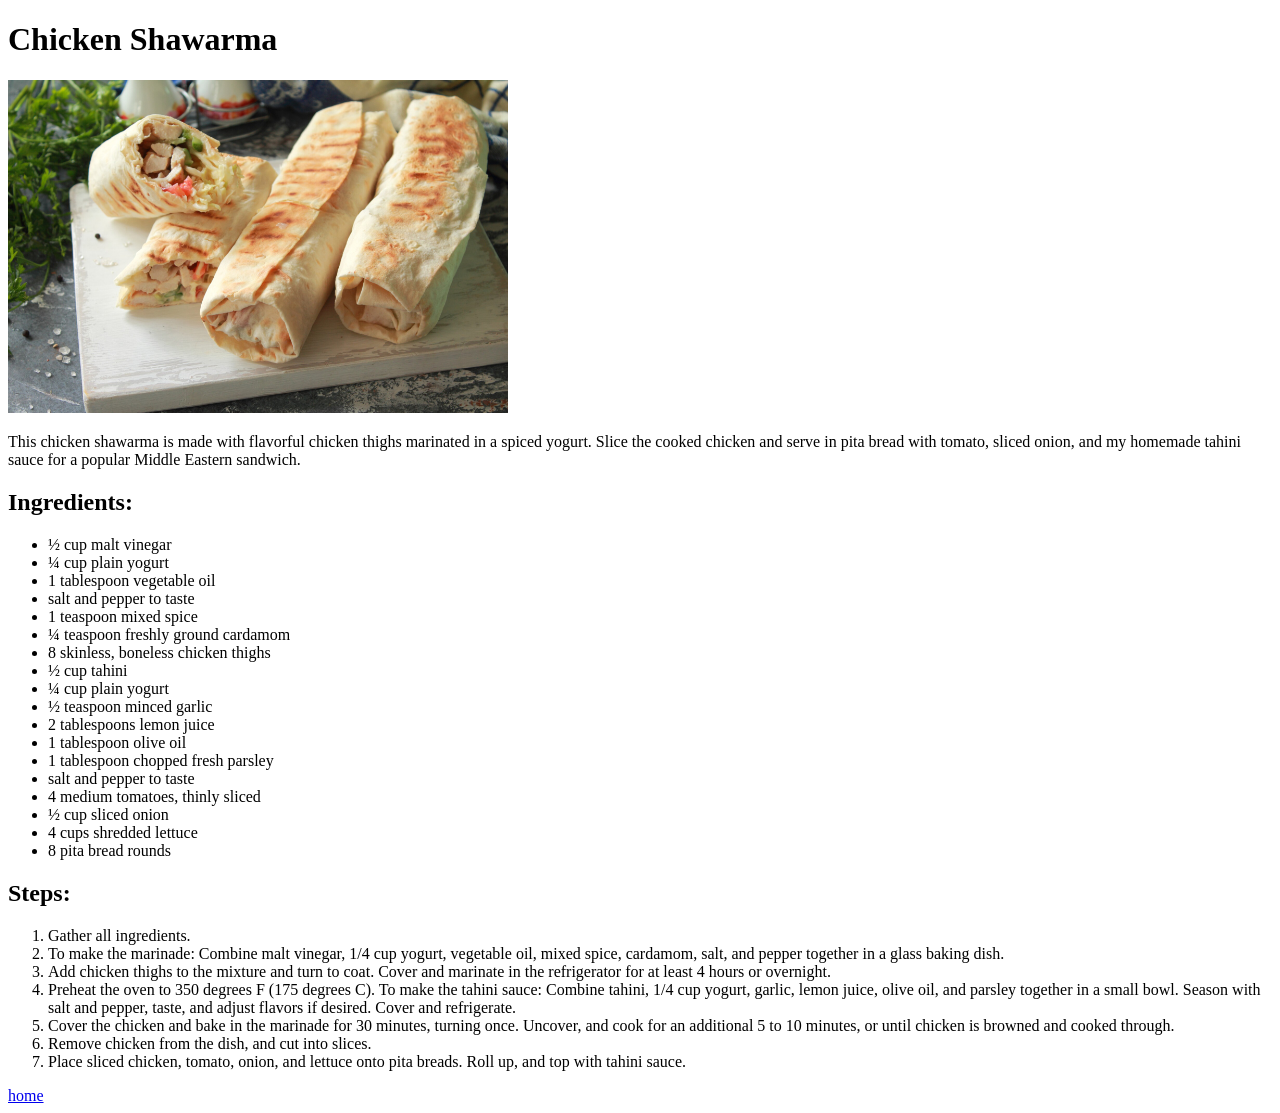
==== recipes/checken_shawarma.html @ bda6f53c "feat: add new recipe to list" ====
<!DOCTYPE html>
<html lang="en">
<head>
    <meta charset="UTF-8">
    <meta name="viewport" content="width=device-width, initial-scale=1.0">
    <title>Chicken Shawarma</title>
</head>
<body>
    <h1>Chicken Shawarma</h1>
    <img src="../images/Chicken_Shawarma.jpg" alt="Chicken Shawarma" width="500">
    <p>This chicken shawarma is made with flavorful chicken thighs marinated in a spiced yogurt. Slice the cooked chicken and serve in pita bread with tomato, sliced onion, and my homemade tahini sauce for a popular Middle Eastern sandwich.</p>
    <h2>Ingredients:</h2>
    <ul>
        <li>½ cup malt vinegar</li>
        <li>¼ cup plain yogurt</li>
        <li>1 tablespoon vegetable oil</li>
        <li>salt and pepper to taste</li>
        <li>1 teaspoon mixed spice</li>
        <li>¼ teaspoon freshly ground cardamom</li>
        <li>8 skinless, boneless chicken thighs</li>
        <li>½ cup tahini</li>
        <li>¼ cup plain yogurt</li>
        <li>½ teaspoon minced garlic</li>
        <li>2 tablespoons lemon juice</li>
        <li>1 tablespoon olive oil</li>
        <li>1 tablespoon chopped fresh parsley</li>
        <li>salt and pepper to taste</li>
        <li>4 medium tomatoes, thinly sliced</li>
        <li>½ cup sliced onion</li>
        <li>4 cups shredded lettuce</li>
        <li>8 pita bread rounds</li>
    </ul>
    <h2>Steps:</h2>
    <ol>
        <li>Gather all ingredients.</li>
        <li>To make the marinade: Combine malt vinegar, 1/4 cup yogurt, vegetable oil, mixed spice, cardamom, salt, and pepper together in a glass baking dish.</li>
        <li>Add chicken thighs to the mixture and turn to coat. Cover and marinate in the refrigerator for at least 4 hours or overnight.</li>
        <li>Preheat the oven to 350 degrees F (175 degrees C). To make the tahini sauce: Combine tahini, 1/4 cup yogurt, garlic, lemon juice, olive oil, and parsley together in a small bowl. Season with salt and pepper, taste, and adjust flavors if desired. Cover and refrigerate.</li>
        <li>Cover the chicken and bake in the marinade for 30 minutes, turning once. Uncover, and cook for an additional 5 to 10 minutes, or until chicken is browned and cooked through.</li>
        <li>Remove chicken from the dish, and cut into slices.</li>
        <li>Place sliced chicken, tomato, onion, and lettuce onto pita breads. Roll up, and top with tahini sauce.</li>
    </ol>
    <a href="../index.html">home</a>
</body>
</html>
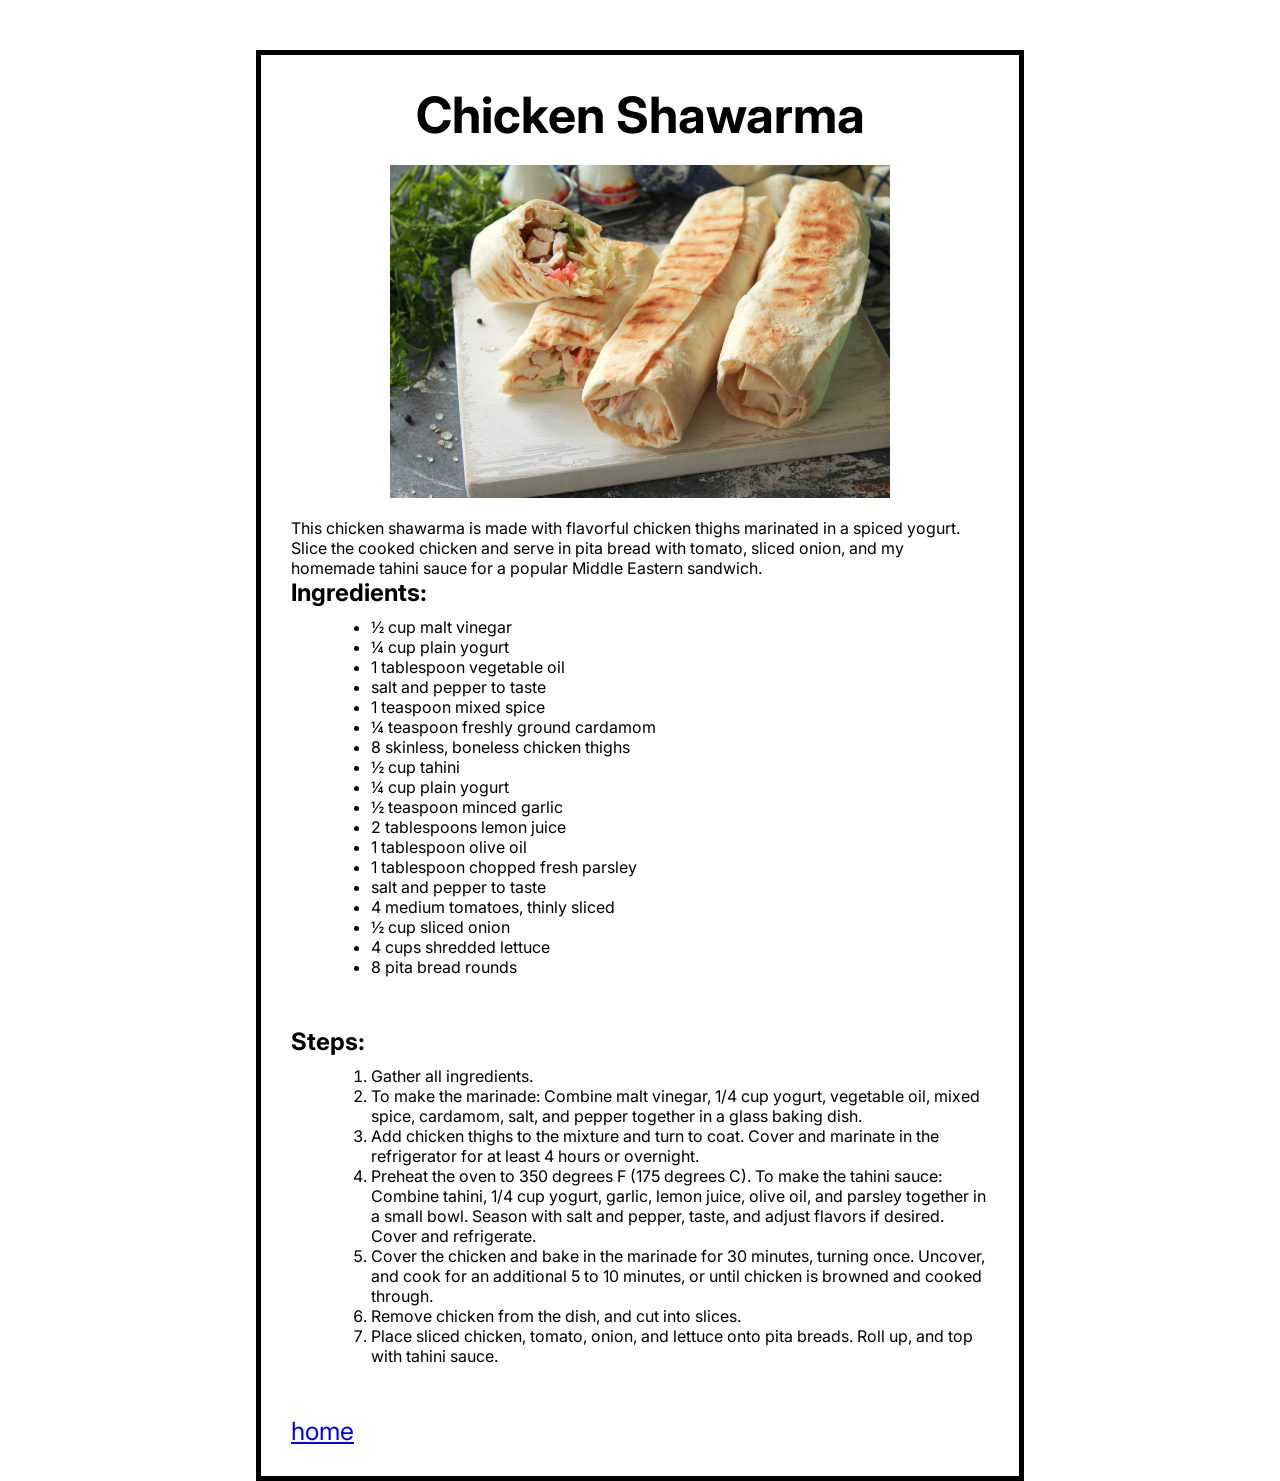
==== commit b4c51796: "feat: add styles to site" ====
--- a/recipes/checken_shawarma.html
+++ b/recipes/checken_shawarma.html
@@ -4,42 +4,47 @@
     <meta charset="UTF-8">
     <meta name="viewport" content="width=device-width, initial-scale=1.0">
     <title>Chicken Shawarma</title>
+    <link rel="stylesheet" href="../styles.css">
 </head>
 <body>
-    <h1>Chicken Shawarma</h1>
-    <img src="../images/Chicken_Shawarma.jpg" alt="Chicken Shawarma" width="500">
-    <p>This chicken shawarma is made with flavorful chicken thighs marinated in a spiced yogurt. Slice the cooked chicken and serve in pita bread with tomato, sliced onion, and my homemade tahini sauce for a popular Middle Eastern sandwich.</p>
-    <h2>Ingredients:</h2>
-    <ul>
-        <li>½ cup malt vinegar</li>
-        <li>¼ cup plain yogurt</li>
-        <li>1 tablespoon vegetable oil</li>
-        <li>salt and pepper to taste</li>
-        <li>1 teaspoon mixed spice</li>
-        <li>¼ teaspoon freshly ground cardamom</li>
-        <li>8 skinless, boneless chicken thighs</li>
-        <li>½ cup tahini</li>
-        <li>¼ cup plain yogurt</li>
-        <li>½ teaspoon minced garlic</li>
-        <li>2 tablespoons lemon juice</li>
-        <li>1 tablespoon olive oil</li>
-        <li>1 tablespoon chopped fresh parsley</li>
-        <li>salt and pepper to taste</li>
-        <li>4 medium tomatoes, thinly sliced</li>
-        <li>½ cup sliced onion</li>
-        <li>4 cups shredded lettuce</li>
-        <li>8 pita bread rounds</li>
-    </ul>
-    <h2>Steps:</h2>
-    <ol>
-        <li>Gather all ingredients.</li>
-        <li>To make the marinade: Combine malt vinegar, 1/4 cup yogurt, vegetable oil, mixed spice, cardamom, salt, and pepper together in a glass baking dish.</li>
-        <li>Add chicken thighs to the mixture and turn to coat. Cover and marinate in the refrigerator for at least 4 hours or overnight.</li>
-        <li>Preheat the oven to 350 degrees F (175 degrees C). To make the tahini sauce: Combine tahini, 1/4 cup yogurt, garlic, lemon juice, olive oil, and parsley together in a small bowl. Season with salt and pepper, taste, and adjust flavors if desired. Cover and refrigerate.</li>
-        <li>Cover the chicken and bake in the marinade for 30 minutes, turning once. Uncover, and cook for an additional 5 to 10 minutes, or until chicken is browned and cooked through.</li>
-        <li>Remove chicken from the dish, and cut into slices.</li>
-        <li>Place sliced chicken, tomato, onion, and lettuce onto pita breads. Roll up, and top with tahini sauce.</li>
-    </ol>
-    <a href="../index.html">home</a>
+    <div class="container">
+        <h1>Chicken Shawarma</h1>
+        <div class="img_container">
+            <img src="../images/Chicken_Shawarma.jpg" alt="Chicken Shawarma" width="500">
+        </div>
+        <p>This chicken shawarma is made with flavorful chicken thighs marinated in a spiced yogurt. Slice the cooked chicken and serve in pita bread with tomato, sliced onion, and my homemade tahini sauce for a popular Middle Eastern sandwich.</p>
+        <h2>Ingredients:</h2>
+        <ul class="recepy-list">
+            <li>½ cup malt vinegar</li>
+            <li>¼ cup plain yogurt</li>
+            <li>1 tablespoon vegetable oil</li>
+            <li>salt and pepper to taste</li>
+            <li>1 teaspoon mixed spice</li>
+            <li>¼ teaspoon freshly ground cardamom</li>
+            <li>8 skinless, boneless chicken thighs</li>
+            <li>½ cup tahini</li>
+            <li>¼ cup plain yogurt</li>
+            <li>½ teaspoon minced garlic</li>
+            <li>2 tablespoons lemon juice</li>
+            <li>1 tablespoon olive oil</li>
+            <li>1 tablespoon chopped fresh parsley</li>
+            <li>salt and pepper to taste</li>
+            <li>4 medium tomatoes, thinly sliced</li>
+            <li>½ cup sliced onion</li>
+            <li>4 cups shredded lettuce</li>
+            <li>8 pita bread rounds</li>
+        </ul>
+        <h2>Steps:</h2>
+        <ol>
+            <li>Gather all ingredients.</li>
+            <li>To make the marinade: Combine malt vinegar, 1/4 cup yogurt, vegetable oil, mixed spice, cardamom, salt, and pepper together in a glass baking dish.</li>
+            <li>Add chicken thighs to the mixture and turn to coat. Cover and marinate in the refrigerator for at least 4 hours or overnight.</li>
+            <li>Preheat the oven to 350 degrees F (175 degrees C). To make the tahini sauce: Combine tahini, 1/4 cup yogurt, garlic, lemon juice, olive oil, and parsley together in a small bowl. Season with salt and pepper, taste, and adjust flavors if desired. Cover and refrigerate.</li>
+            <li>Cover the chicken and bake in the marinade for 30 minutes, turning once. Uncover, and cook for an additional 5 to 10 minutes, or until chicken is browned and cooked through.</li>
+            <li>Remove chicken from the dish, and cut into slices.</li>
+            <li>Place sliced chicken, tomato, onion, and lettuce onto pita breads. Roll up, and top with tahini sauce.</li>
+        </ol>
+        <a href="../index.html">home</a>
+    </div>
 </body>
 </html>
--- a/styles.css
+++ b/styles.css
@@ -0,0 +1,48 @@
+@import url('https://fonts.googleapis.com/css2?family=Inter:ital,opsz,wght@0,14..32,100..900;1,14..32,100..900&family=Roboto:ital,wght@0,100..900;1,100..900&display=swap');
+
+*{
+    margin: 0;
+    padding: 0;
+    box-sizing: border-box;
+    font-family: "Inter", sans-serif;
+}
+
+.container {
+    margin: 0 auto;
+    max-width: 60%;
+    margin-top: 50px;
+    border: 5px solid black;
+    padding: 30px;
+}
+
+h1 {
+    text-align: center;
+    font-size: 50px;
+}
+
+a, a:visited {
+    color: blue;
+    font-size: 25px;
+}
+
+ul, ol {
+    margin-top: 80px;
+    padding-bottom: 50px;
+    padding-left: 80px;
+}
+
+ol {
+    margin-top: 10px;
+}
+
+.img_container {
+    display: flex;
+    justify-content: center;
+    align-items: center;
+    margin-bottom: 20px;
+    margin-top: 20px;
+}
+
+.recepy-list{
+    margin-top: 10px;
+}
